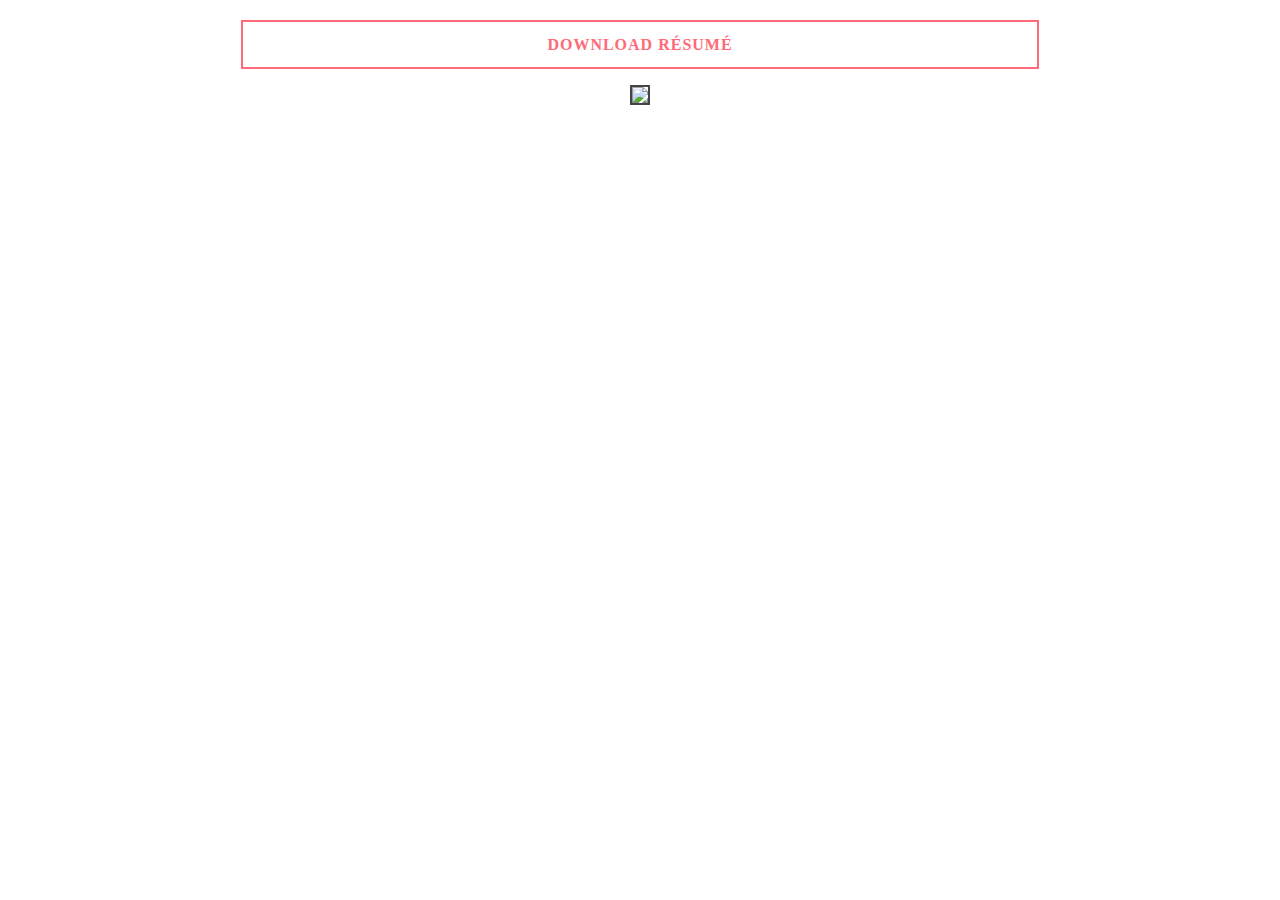
==== resume.html @ 75a9c131 "initial commit" ====
<!DOCTYPE html>
<html lang="en">
<head>
	<meta charset="UTF-8">
	<meta name="viewport" content="width=device-width, initial-scale=1.0">
	<meta http-equiv="X-UA-Compatible" content="ie=edge">
	<!-- favicon -->
	<link rel="shortcut icon" href="img/favicon1.ico">
	<!-- bootstrap CSS -->
	<link rel="stylesheet" href="css/bootstrap/bootstrap.min.css">
	<!-- custom CSS -->
	<link rel="stylesheet" href="css/style.css">
	<title>Resume</title>
</head>
<body>
	<div class="container">
		<div class="row text-center">
			<div class="col-md-12">
				<div id="resume-content">
					<div id='download-btn'>
						<a role='button' class="btn btn-lg btn-white" target="_blank" href='img/PhilipCostacheResume.pdf' download>Download Résumé</a>
					</div>
					<div id="resume-img">
						<img src='img/resume.png'>
					</div>
				</div>
			</div>
		</div>
	</div>
	<!-- jQuery -->
   <script src="js/jquery.js"></script>
   <!-- bootstrap javascript -->
   <script src="js/bootstrap/bootstrap.min.js"></script>
</body>
</html>
---- css/style.css ----
/*========================================================================
CUSTOM VALUES:

Font Family: Montserrat

Light Red     : #FF6978 (Buttons, Icons, Link, Lines & Backgrounds)
Steel Gray	  : #41464b (Headings)
Blue Bayoux	  : #64707b (Paragraphs)
White		     : #fff (Text With Black Backgrounds)
Black 		  : #000
==========================================================================*/
/*========================================================================
GENERAL RULES
==========================================================================*/
html,
body {
   height: 100%;
}
body {
   font-family: "Montserrat", "sans-serif";
}
p {
   color: #64707b;
   font-size: 16px;
   font-weight: 400;
}
h3 {
   color: #41464b;
}
/*========================================================================
NAVIGATION
==========================================================================*/
.navbar {
   padding: 20px 0;
   transition: all .5s ease-in-out;
   -webkit-transition: all .5s ease-in-out;
}
.custom-nav {
   background: rgba(0,0,0, 0.8);
   padding: 7px 0;
}
nav .container-fluid {
   padding: 0 100px;
}
.navbar-nav {
   float: right;
}
.navbar-nav > li > a {
   color: #fff;
	font-size: 15px;
	font-weight: 700;
	text-transform: uppercase;
	letter-spacing: 2px;
}
.navbar-nav > li > a:hover,
.navbar-nav > li > a:focus {
	background: none;
	color: #FF6978;
}
.navbar-toggle {
	background-color: rgba(0,0,0,0.1);
	border: 1px solid #fff;
	border-radius: 0;
}  
.navbar-toggle .icon-bar {
   background-color: #fff;
}
.navbar-collapse {
   max-height: none !important;
}
.custom-nav ul.navbar-nav > li.active > a {
   color: #FF6978;
}
/*========================================================================
HOME SECTION
==========================================================================*/
#home {
   height: 100%;
}
#home-cover {
   background-image: url('../img/bg-home2.jpg');
   height: 100%;
}
#home-content-box {
   width: 100%;
   height: 100%;
   display: table;
}
#home-content-box-inner {
   display: table-cell;
   vertical-align: middle;
   text-align: center;
}
#home-heading h3 {
   color: #fff;
   font-size: 40px;
   font-weight: 400;
   margin: 20px 0;
   text-transform: capitalize;
}
h3#home-heading-name {
   font-size: 30px;
}
/* Home Social Icons */
#github-icon {
   color: #6cc644;
}
#linkedin-icon {
   color: #0077b5;
}
#stack-icon {
   color: #f48024;
}
/* smooth transition */
div#home-icons .social-icons li {
   transition: transform .3s ease-in-out;
   -webkit-transition: transform .3s ease-in-out;
}
/* Magnify on hover */
div#home-icons .social-icons li:hover {
   transform: scale(1.3);
   -webkit-transform: scale(1.3);
}
/*========================================================================
RESUME SECTION
==========================================================================*/
#resume-content {
   width: 70%;
   margin-left: 15%;
}
#resume-content a {
   width: 100%;
}
#download-btn {
   margin: 20px 0 15px;
}
#resume-img {
   margin-bottom: 20px;
}
#resume-img img {
   border: 2px solid #41464b;
   width: 100%;
}
.btn-white {
   border-color: #FF6978;
   color: #FF6978;
   border-width: 2px;
	border-radius: 0;
	padding: 12px 26px;
	font-size: 16px;
	font-weight: 700;
   text-transform: uppercase;
   letter-spacing: 1px;
}
.btn-white:hover {
   color: white;
   background-color: #FF6978;
}
/*========================================================================
SKILLS SECTION
==========================================================================*/
.skill-item {
   padding: 20px 0;
   margin-bottom: 20px;
}
.skill-item-icon i {
   font-size: 100px;
}
.skill-item-icon i#fa-node-icon {
   color: #6cc24a;
}
.devicon-mongodb-plain-wordmark {
   color: #589636;
}
#visualStudio-desc {
	font-size: 10.3px;
	font-weight: bold;
	color: #6E3A91;
}
/*========================================================================
ABOUT SECTION
==========================================================================*/
#about-bg {
   height: 100%;
   background-image: url("../img/bg-about2.jpg");
}
#about-content-box {
   height: 100%;
   padding: 15px 60px 0;
   background-color: #F6F6F6;
}
.no-gutters {
   display: flex;
}
.no-gutters [class*=col-] {
   padding-left: 0;
   padding-right: 0;
}
#about-desc {
   text-indent: 20px;
}
/*========================================================================
PROJECTS SECTION
==========================================================================*/
div.project {
   position: relative;
   margin-bottom: 20px;
}
div.project .overlay {
	position: absolute;
	opacity: 0;
	bottom: 0;
	background: rgba(0, 0, 0, 0.8);
	color: #FF6978;
	width: 100%;
	text-align: center; 
	padding: 5px;
	transition: .5s ease;
	-webkit-transition: .5s ease;
}
div.project:hover .overlay {
   opacity: 1;
}
div.project h4 {
	font-size: 22px;
	font-weight: 700;
}
/*========================================================================
CONTACT (FOOTER)
==========================================================================*/
footer {
	background-color: #41464b;
	border-top: 5px solid rgba(0,0,0, .1);
}
#contact h3 {
	color: #fff;
	font-size: 22px;
	font-weight: 400;
   margin-top: 10px;
   cursor: default;
   display: inline-block;
}
#contact ul {
	color: #fff;
	margin-bottom: 15px;
	list-style: none;
}
#phone-email-location li {
	display: inline-block;
	margin: 20px 20px 5px 0;
   font-size: 16px;
   cursor: default;
}
footer ul.social-icons {
   margin-left: 20px;
}
a.contact-link {
   color: white;
   text-decoration: none;
}
.contact-icons i {
   color: #FF6978;
   margin-right: 3px; 
}
/*========================================================================
SOCIAL ICONS 
==========================================================================*/
.social-icons {
   padding: 0;
   margin-top: 25px;
}
.social-icons li {
   display: inline-block;
   margin-right: 20px;
}
.icon-white {
   color: #fff;
}
.icon-white:visited {
   color: #fff;
}
.icon-white:hover {
   color: #FF6978;
}
.btn-back-to-top {
	position: fixed;
	bottom: 10px;
	right: 10px;
	font-size: 22px;
	padding: 3px 15px;
	border-radius: 0;
	border-color: #FF6978;
	color: #FF6978;
}
.btn-back-to-top:hover {
   background-color: #FF6978;
   color: #fff;
}
/*========================================================================
ANIMATION 
==========================================================================*/
#home-cover,
#home-heading {
	-webkit-animation-duration: .5s;
	animation-duration: .5s;
}
#home-cover {
	-webkit-animation-delay: .1s;
	animation-delay: .1s;
}
#home-heading {
	-webkit-animation-delay: .5s;
	animation-delay: .5s;
}
#home-icons {
	-webkit-animation-delay: 1s;
	animation-delay: 1s;
}
/*========================================================================
CONTENT-BOX (generic)
==========================================================================*/
.content-title {
   text-align: center;
}
.content-box {
   padding: 60px 0 0;
}
.content-title h3 {
   display: inline-block;
	font-size: 30px;
	font-weight: 700;
	margin: 0 auto 20px;
   cursor: crosshair;
}
.content-title-underline {
	width: 50px;
	height: 3px;
	background-color: #FF6978;
	margin: 0 auto 30px;
}
#about-me-content-title h3 {
	display: inline-block;
	font-size: 30px;    
	font-weight: 700;
   margin-bottom: 20px;
   cursor: crosshair;
}
#about .content-title-underline {
   margin: 0 0 30px 0;
}
/* footer */
.contact-underline {
	width: 60px;
	height: 2px;
	background-color: #FF6978;
	margin: 2px auto;
}
/*========================================================================
PARALLAX
==========================================================================*/
.bg-parallax {
	background-size: cover;
	background-position: center;
	/* parallax */
	background-attachment: fixed;
}
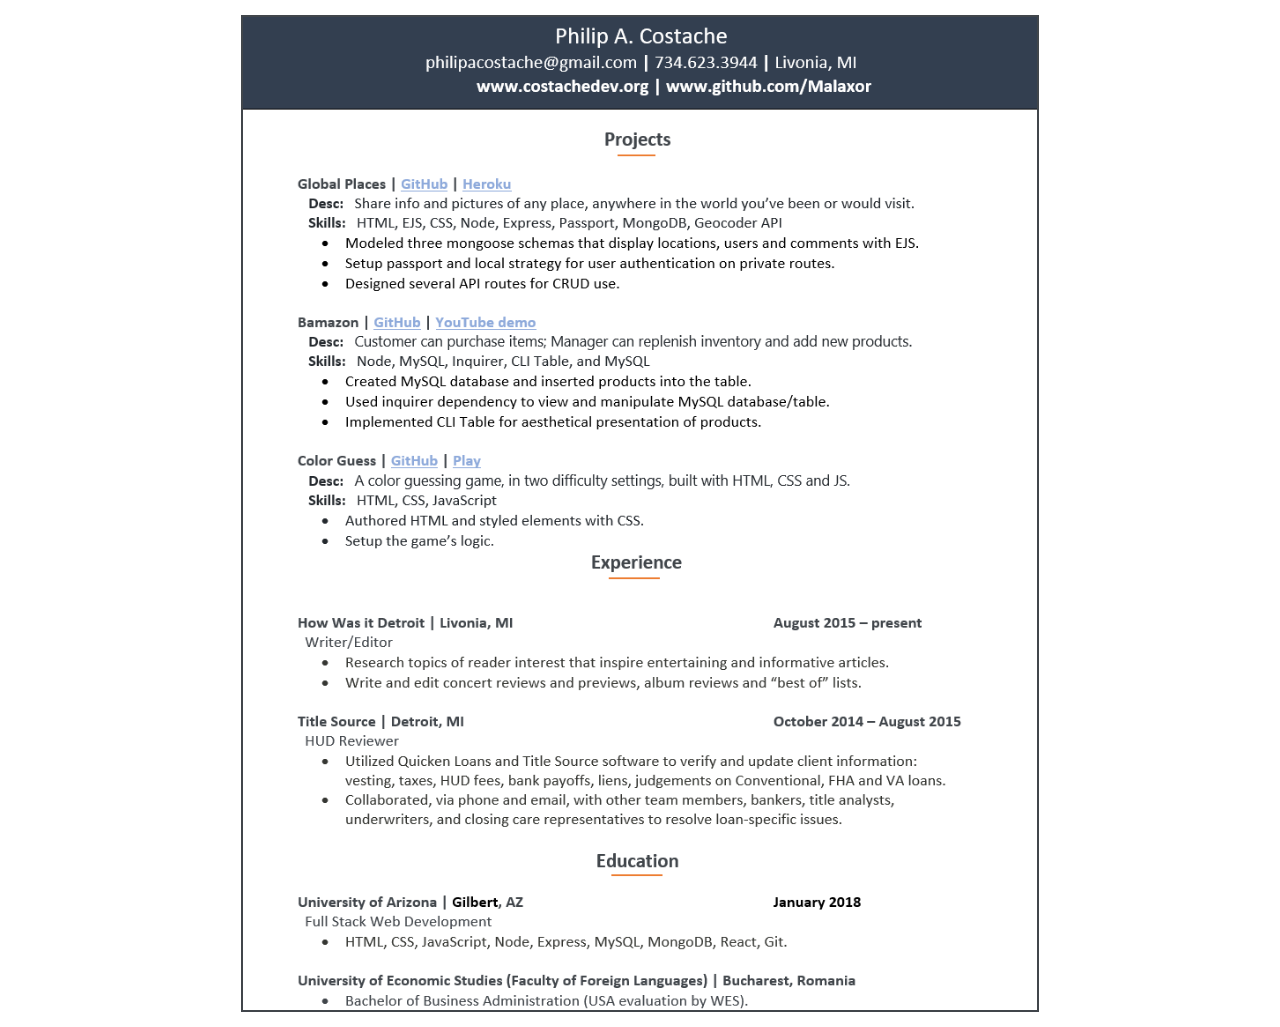
==== commit 52397a7e: "replaced download resume button with click on resume to download" ====
--- a/resume.html
+++ b/resume.html
@@ -17,11 +17,8 @@
 		<div class="row text-center">
 			<div class="col-md-12">
 				<div id="resume-content">
-					<div id='download-btn'>
-						<a role='button' class="btn btn-lg btn-white" target="_blank" href='img/PhilipCostacheResume.pdf' download>Download Résumé</a>
-					</div>
 					<div id="resume-img">
-						<img src='img/resume.png'>
+						<a target="_blank" href='img/PhilipCostacheResume.pdf' download><img src='img/resume.png'></a>
 					</div>
 				</div>
 			</div>
--- a/css/style.css
+++ b/css/style.css
@@ -127,35 +127,16 @@
 #resume-content {
    width: 70%;
    margin-left: 15%;
-}
-#resume-content a {
-   width: 100%;
-}
-#download-btn {
-   margin: 20px 0 15px;
+   margin-top: 15px;
 }
 #resume-img {
-   margin-bottom: 20px;
+   margin-bottom: 15px;
 }
 #resume-img img {
    border: 2px solid #41464b;
    width: 100%;
 }
-.btn-white {
-   border-color: #FF6978;
-   color: #FF6978;
-   border-width: 2px;
-	border-radius: 0;
-	padding: 12px 26px;
-	font-size: 16px;
-	font-weight: 700;
-   text-transform: uppercase;
-   letter-spacing: 1px;
-}
-.btn-white:hover {
-   color: white;
-   background-color: #FF6978;
-}
+
 /*========================================================================
 SKILLS SECTION
 ==========================================================================*/
@@ -191,10 +172,6 @@
 }
 .no-gutters {
    display: flex;
-}
-.no-gutters [class*=col-] {
-   padding-left: 0;
-   padding-right: 0;
 }
 #about-desc {
    text-indent: 20px;
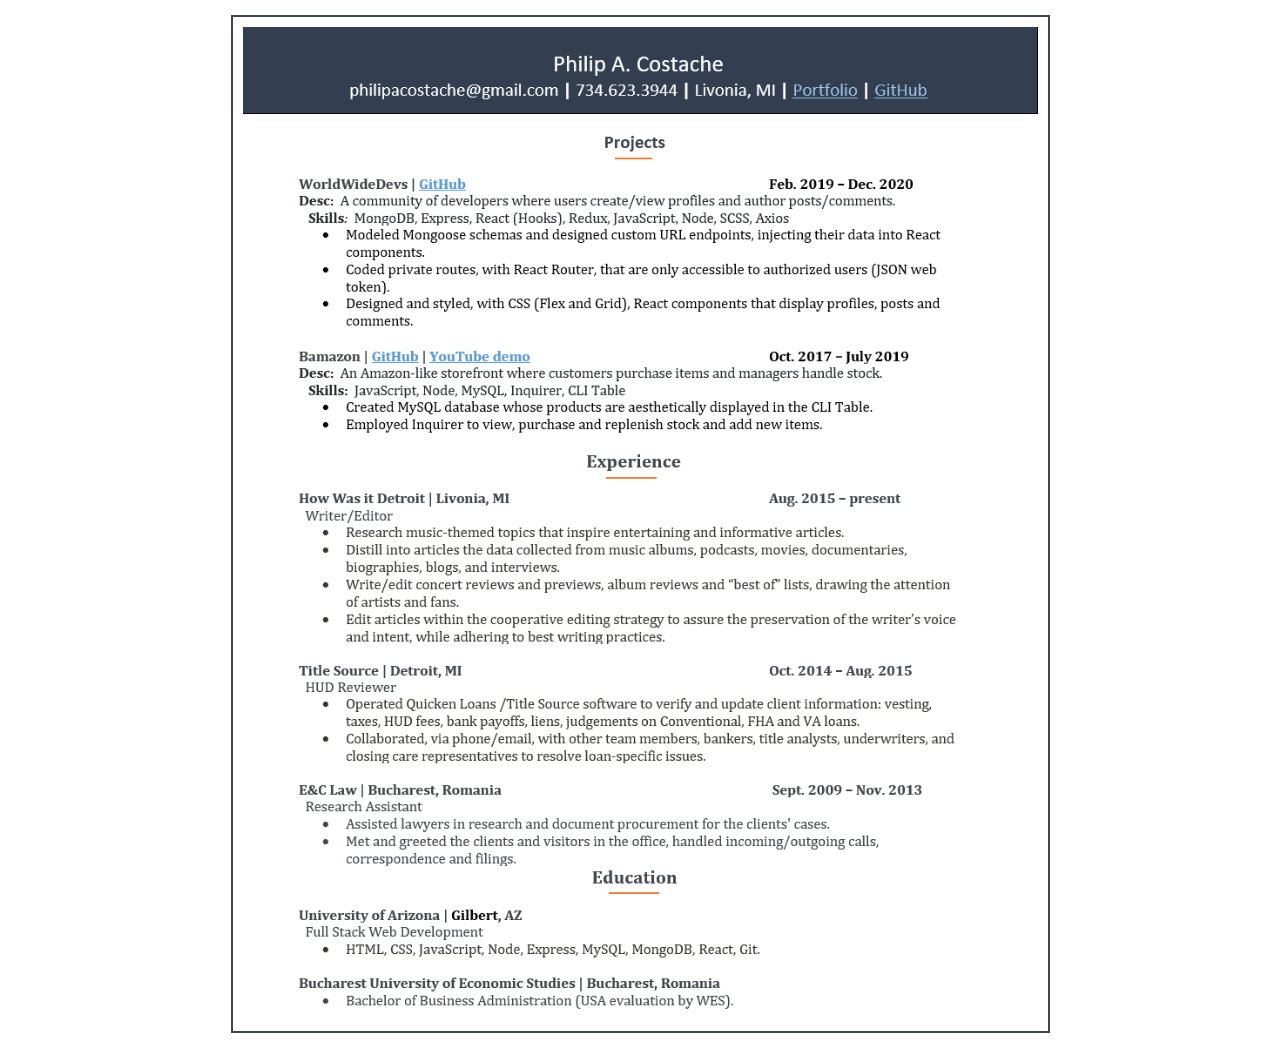
==== commit 884fa081: "resume section style refactor" ====
--- a/resume.html
+++ b/resume.html
@@ -14,13 +14,9 @@
 </head>
 <body>
 	<div class="container">
-		<div class="row text-center">
-			<div class="col-md-12">
-				<div id="resume-content">
-					<div id="resume-img">
-						<a target="_blank" href='img/PhilipCostacheResume.pdf' download><img src='img/resume.png'></a>
-					</div>
-				</div>
+		<div class="row">
+			<div id="resume-img">
+				<a target="_blank" href='img/PhilipCostacheResume.pdf' download><img src='img/resume.png'></a>
 			</div>
 		</div>
 	</div>
--- a/css/style.css
+++ b/css/style.css
@@ -23,6 +23,7 @@
    color: #64707b;
    font-size: 16px;
    font-weight: 400;
+   line-height: 2.7rem;
 }
 h3 {
    color: #41464b;
@@ -77,26 +78,19 @@
 #home {
    height: 100%;
 }
-#home-cover {
+#home-content-box {
    background-image: url('../img/bg-home2.jpg');
    height: 100%;
-}
-#home-content-box {
-   width: 100%;
-   height: 100%;
-   display: table;
-}
-#home-content-box-inner {
-   display: table-cell;
-   vertical-align: middle;
+   display: flex;
+   justify-content: center;
+   align-items: center;
    text-align: center;
 }
-#home-heading h3 {
+#home-header h3 {
    color: #fff;
    font-size: 40px;
    font-weight: 400;
    margin: 20px 0;
-   text-transform: capitalize;
 }
 h3#home-heading-name {
    font-size: 30px;
@@ -110,33 +104,29 @@
 }
 #stack-icon {
    color: #f48024;
+}
+/* Magnify on hover */
+div#home-icons .social-icons li:hover {
+   transform: scale(1.3);
+   -webkit-transform: scale(1.3);
 }
 /* smooth transition */
 div#home-icons .social-icons li {
    transition: transform .3s ease-in-out;
    -webkit-transition: transform .3s ease-in-out;
 }
-/* Magnify on hover */
-div#home-icons .social-icons li:hover {
-   transform: scale(1.3);
-   -webkit-transform: scale(1.3);
-}
 /*========================================================================
 RESUME SECTION
 ==========================================================================*/
-#resume-content {
+#resume-img {
    width: 70%;
-   margin-left: 15%;
-   margin-top: 15px;
-}
-#resume-img {
-   margin-bottom: 15px;
+   margin: 15px auto;
 }
 #resume-img img {
    border: 2px solid #41464b;
+   padding: 10px;
    width: 100%;
 }
-
 /*========================================================================
 SKILLS SECTION
 ==========================================================================*/
@@ -167,14 +157,33 @@
 }
 #about-content-box {
    height: 100%;
-   padding: 15px 60px 0;
+   padding: 15px 60px;
    background-color: #F6F6F6;
 }
 .no-gutters {
    display: flex;
 }
+.no-gutters [class*=col-] {
+   padding-left: 0;
+   padding-right: 0;
+}
 #about-desc {
    text-indent: 20px;
+}
+.btn-white {
+   border-color: #FF6978;
+   color: #FF6978;
+   border-width: 2px;
+	border-radius: 0;
+	padding: 12px 26px;
+	font-size: 16px;
+	font-weight: 700;
+   text-transform: uppercase;
+   letter-spacing: 1px;
+}
+.btn-white:hover {
+   color: white;
+   background-color: #FF6978;
 }
 /*========================================================================
 PROJECTS SECTION
@@ -187,19 +196,20 @@
 	position: absolute;
 	opacity: 0;
 	bottom: 0;
-	background: rgba(0, 0, 0, 0.8);
+	background: rgba(0, 0, 0, .8);
 	color: #FF6978;
 	width: 100%;
 	text-align: center; 
 	padding: 5px;
-	transition: .5s ease;
-	-webkit-transition: .5s ease;
+	transition: opacity .5s;
+	-webkit-transition: opacity .5s;
 }
 div.project:hover .overlay {
    opacity: 1;
 }
 div.project h4 {
 	font-size: 22px;
+   letter-spacing: .15rem;
 	font-weight: 700;
 }
 /*========================================================================
@@ -276,22 +286,22 @@
 /*========================================================================
 ANIMATION 
 ==========================================================================*/
-#home-cover,
-#home-heading {
+#home-content-box,
+#home-header {
 	-webkit-animation-duration: .5s;
 	animation-duration: .5s;
 }
-#home-cover {
+#home-content-box {
 	-webkit-animation-delay: .1s;
 	animation-delay: .1s;
 }
-#home-heading {
-	-webkit-animation-delay: .5s;
+#home-header {
+	-webkit-animation-delay: .55s;
 	animation-delay: .5s;
 }
 #home-icons {
-	-webkit-animation-delay: 1s;
-	animation-delay: 1s;
+	-webkit-animation-delay: .8s;
+	animation-delay: .8s;
 }
 /*========================================================================
 CONTENT-BOX (generic)
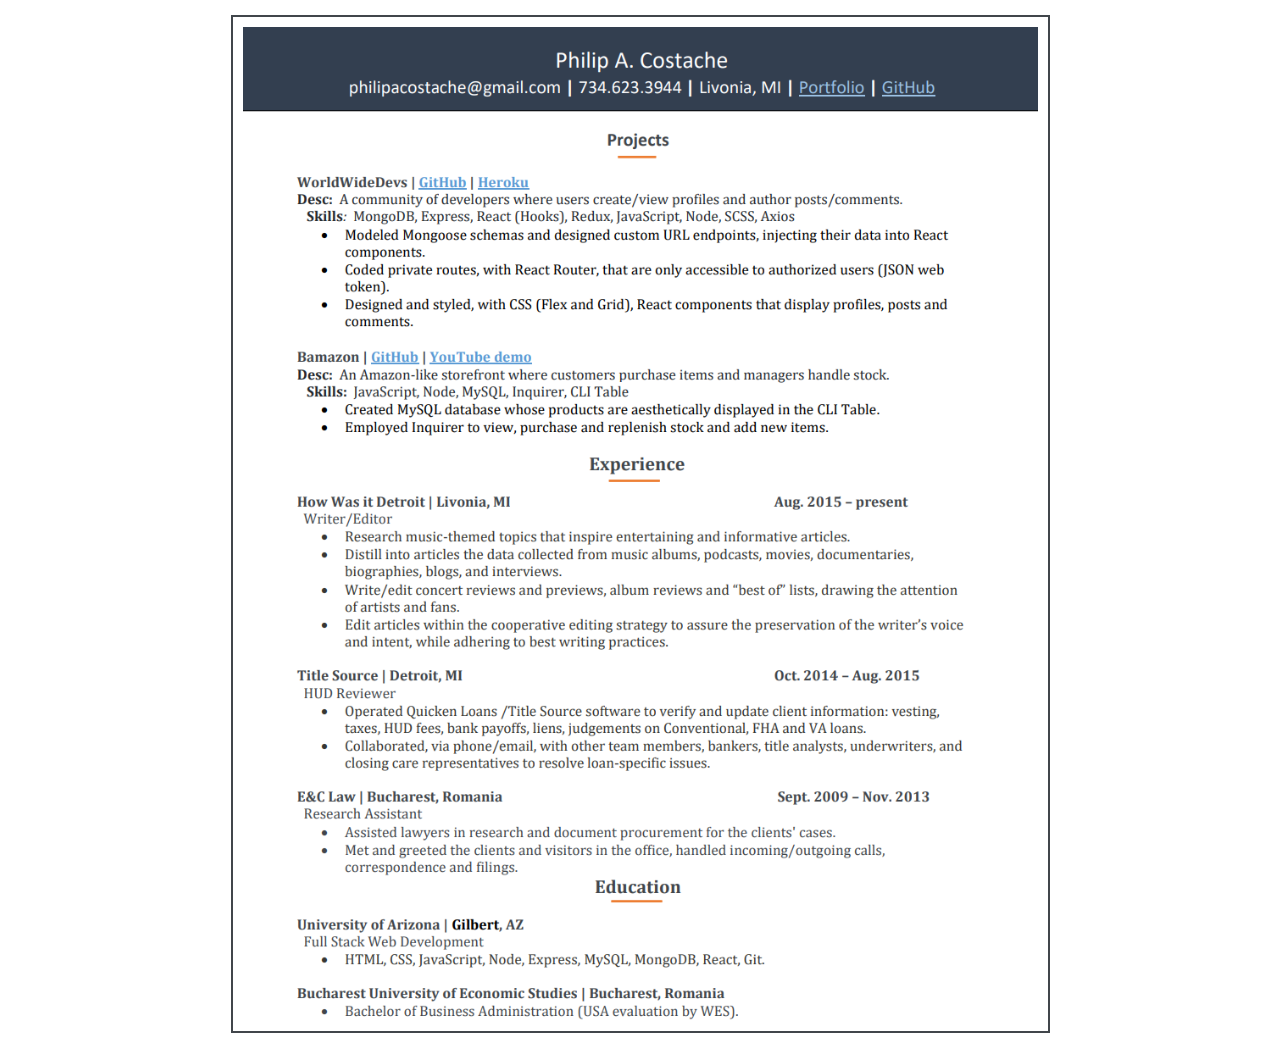
==== commit 97ad63d7: "SEO optimization meta tags" ====
--- a/resume.html
+++ b/resume.html
@@ -11,6 +11,7 @@
 	<!-- custom CSS -->
 	<link rel="stylesheet" href="css/style.css">
 	<title>Resume</title>
+	<meta name='description' content="Philip Costache's resume">
 </head>
 <body>
 	<div class="container">
